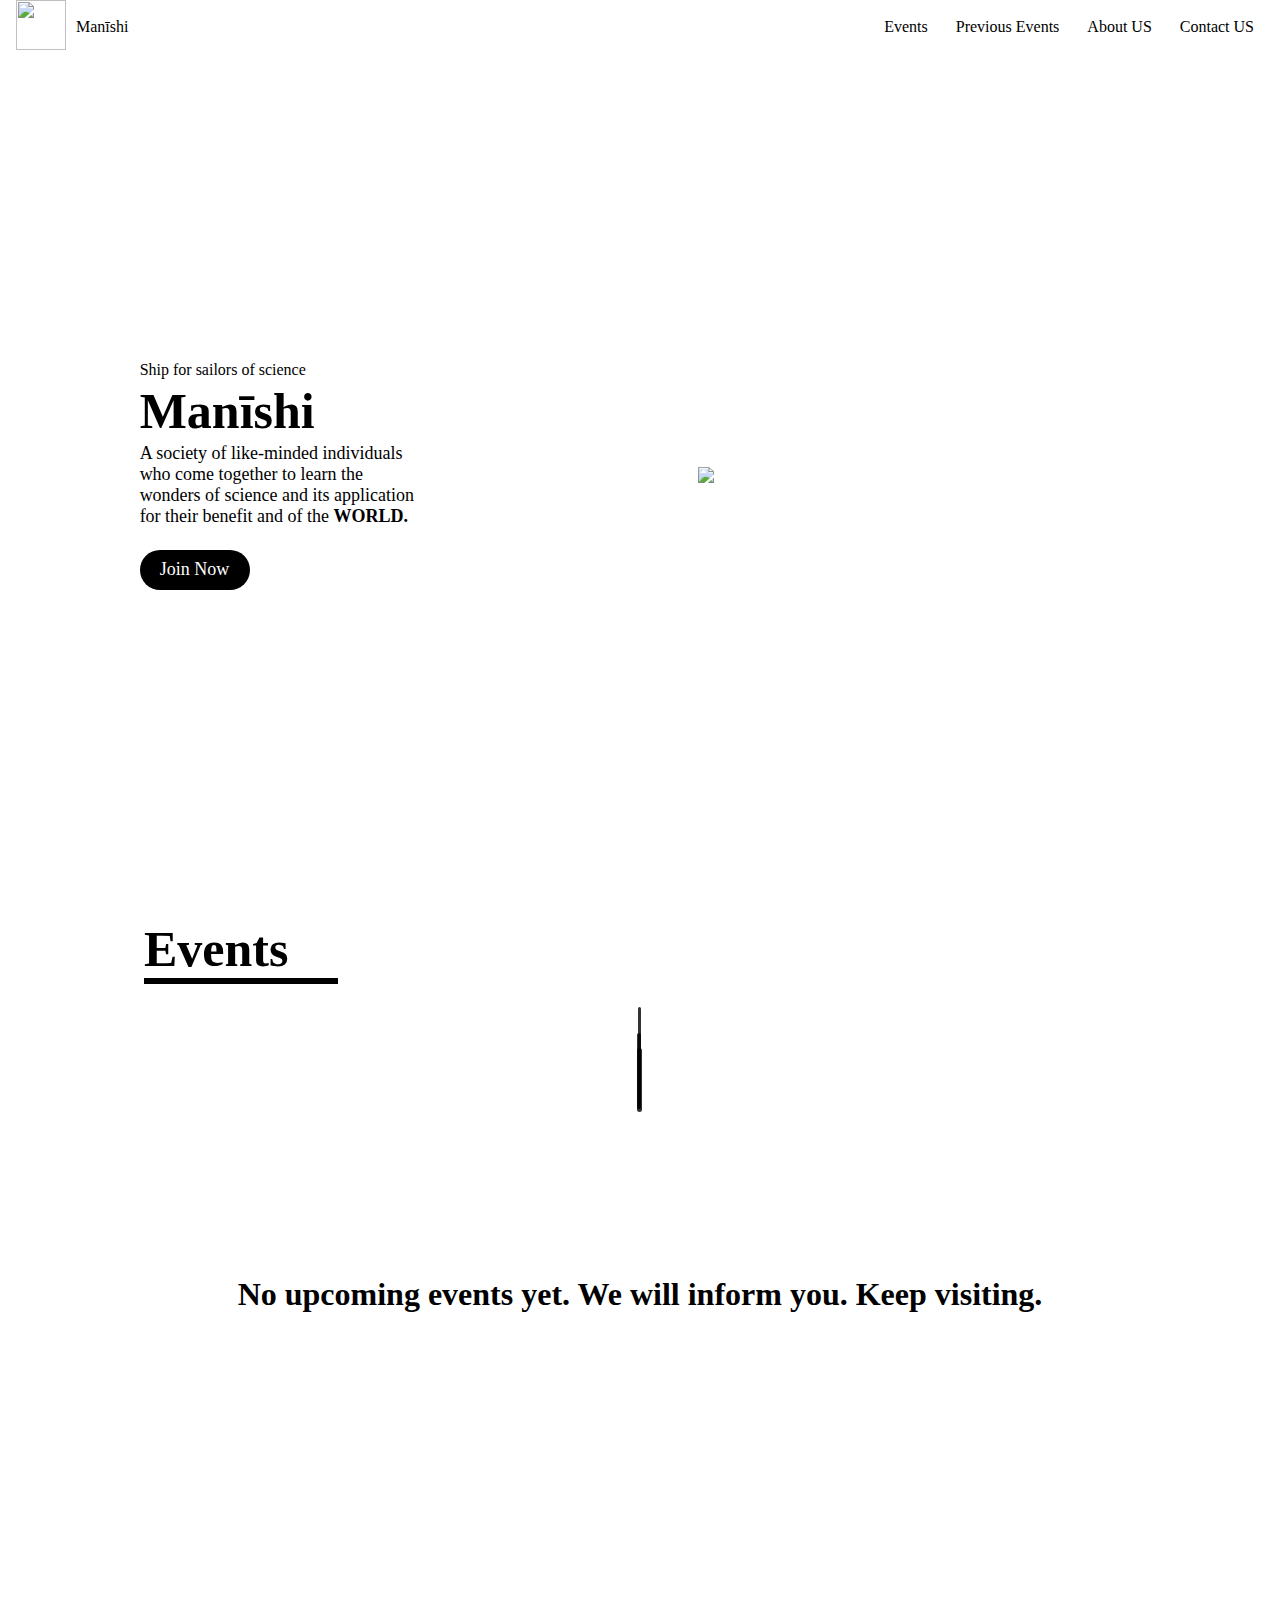
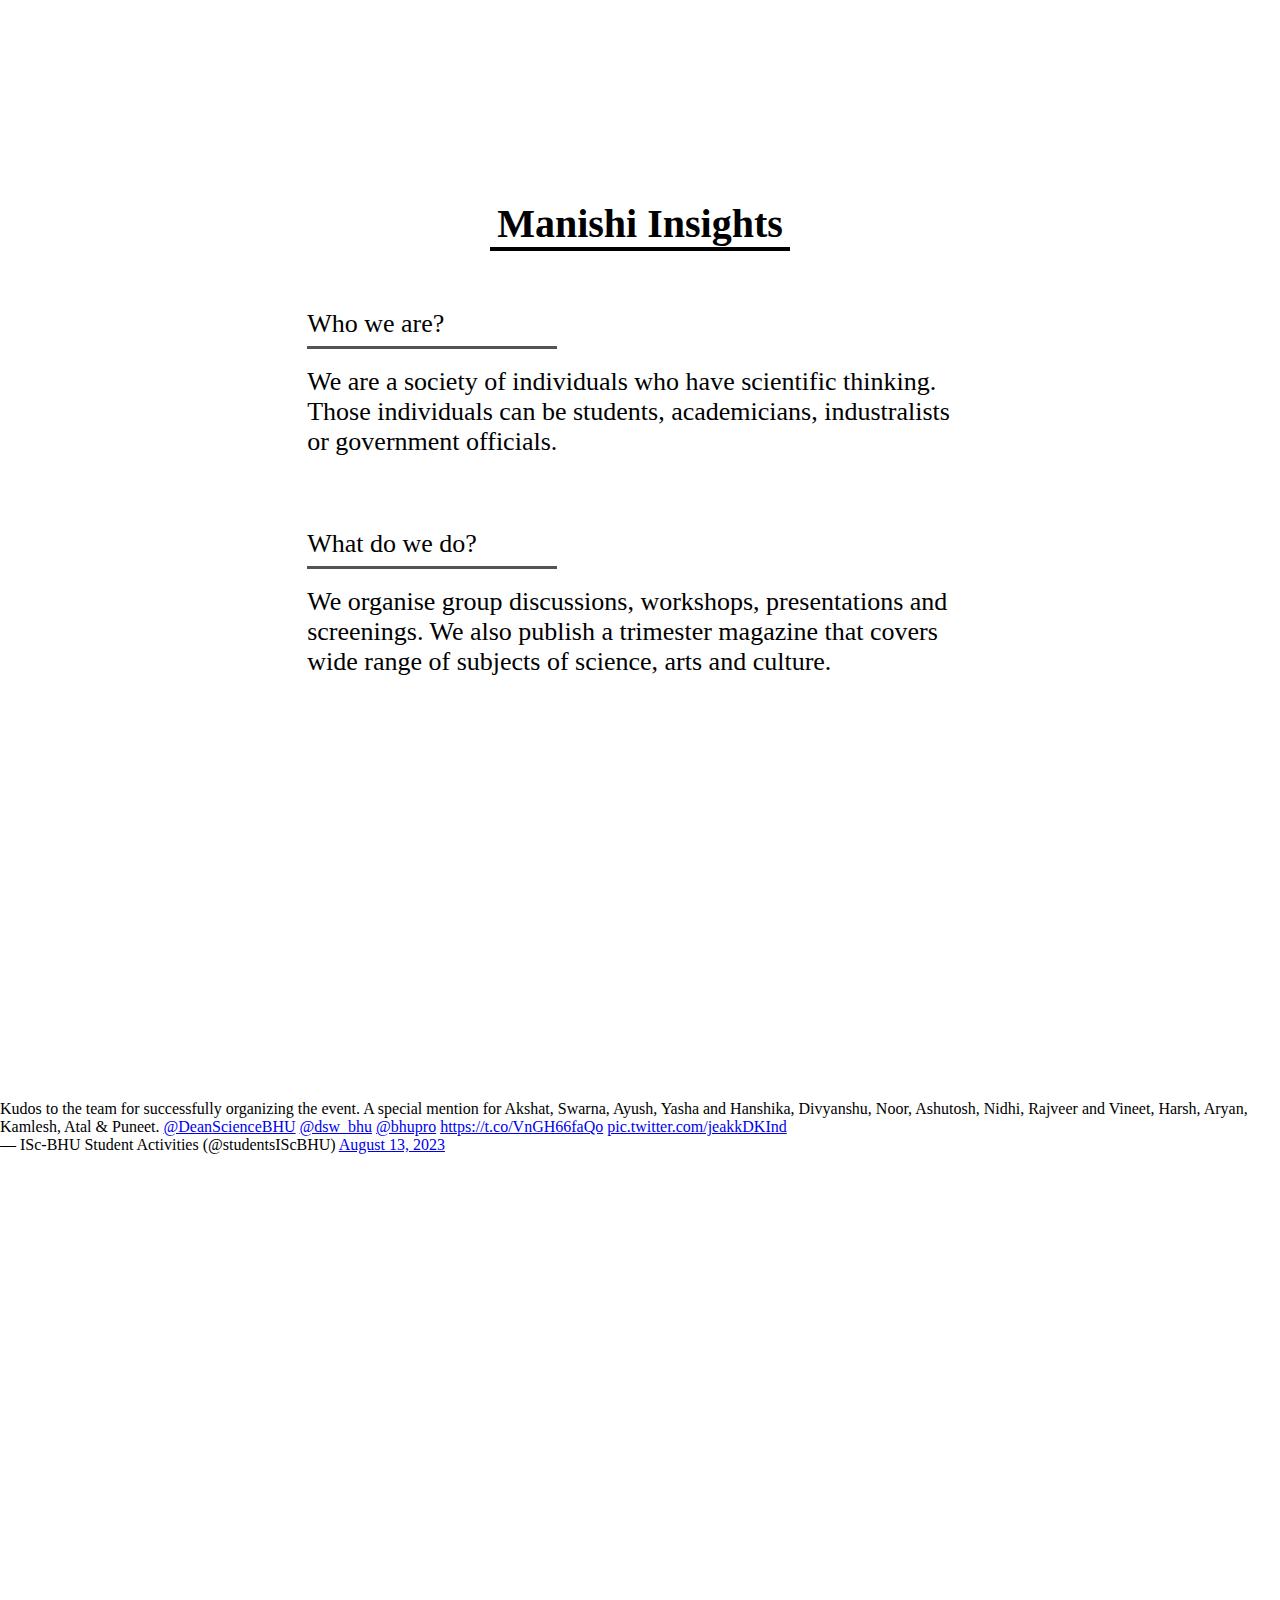
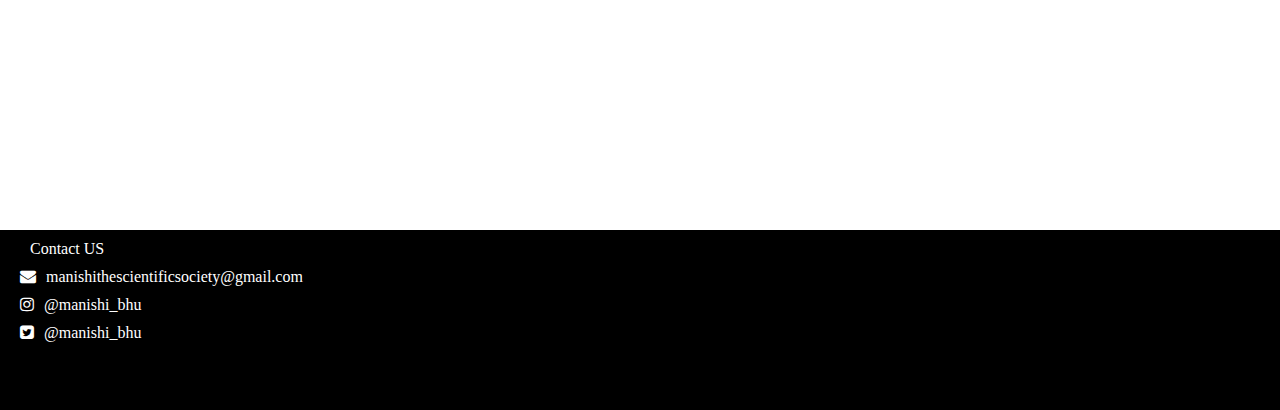
==== index.html @ c298ede2 "completed 0.0.0.0 the version for desktop of the." ====
<!DOCTYPE html>
<html lang="en">
<head>
    <meta charset="UTF-8">
    <meta name="viewport" content="width=device-width, initial-scale=1.0">
    <title>Document</title>
   <link rel="stylesheet" href="./css/style.css">
   <link rel="stylesheet" href="https://cdnjs.cloudflare.com/ajax/libs/font-awesome/4.7.0/css/font-awesome.min.css">
   <style>
    
    ::-webkit-scrollbar {
      width: 6px;
    }
    
  
    ::-webkit-scrollbar-track {
      background: white; 
    }
     
    
    ::-webkit-scrollbar-thumb {
      background: #00000088; 
    }
    
  
    ::-webkit-scrollbar-thumb:hover {
      background: #555; 
    }
    </style>
</head>
<body>
    <h1 id="desktop-alert" style="margin:40px; ">Open on desktop</h1>
    <header>
    <nav>
        <div class="nav-container">
    <div class="logo-title">
        <div class="logo"><a><img class="logo-image" src="./assets/manishi.png"></a></div>
        <div class="nav-title"><h1>Manīshi</h1></div>
    </div>
        <div class="navigation-items">
            <div id="event"><h1 class="navigation-items-text">Events</h1></div>
            <div id="p-events"><h1 class="navigation-items-text">Previous Events</h1></div>
            <div id="about"><h1 class="navigation-items-text">About US</h1></div>
            <div id="contact"><h1 class="navigation-items-text">Contact US</h1></div>
        </div>
    </div>
    </nav>
</header>
<section class="hero">
    <div class="hero-content">
        <p class="ship-text">Ship for sailors of science</p>
        <h1>Manīshi</h1>
        <div class="quote"><p class="big-quote">A society of like-minded individuals who come together to learn the wonders of science and its application for their benefit and of the <span class="word">WORLD.</span></div>
       <a> <button>Join Now</button></a>
    </div>
    <div class="svg-mode">
        <img  width="80%"s src="./assets/lightmode.svg">
    </div>

</section>
<section class="event" id="event1">
    <div class="event-heading">
        <p>Events</p>
    </div>
    <div id="clockContainer">
        <div id="hour"></div>
        <div id="minute"></div>
        <div id="second"></div>
    </div>
    <div><h1 style="font-family: cursive; text-align: center; margin-top: 36px;">No upcoming events yet. We will inform you. Keep visiting.</h1></div>
    </section>
<section id="insights" class="insights">
    <div class="insights-title"><p>Manishi Insights</p></div>
    
    <div class="left">
        <div class="left-heading"><p>Who we are?</p></div>
        <p>
        We are a society of individuals who have scientific thinking. Those individuals can be students, academicians, industralists or government officials.
        </p></div>
        
    <div class="right">
        <div class="right-heading"><p>What do we do?</p></div>
       <p> We organise group discussions, workshops, presentations and screenings. We also publish a trimester magazine that covers wide range of subjects of science, arts and culture.</p></div>

</section>
<section>
    
</section>
<section class="footer">
    <div class="twitter">
       
        <blockquote class="twitter-tweet" data-dnt="true"><p lang="en" dir="ltr">Kudos to the team for successfully organizing the event. A special mention for Akshat, Swarna, Ayush, Yasha and Hanshika, Divyanshu, Noor, Ashutosh, Nidhi, Rajveer and Vineet, Harsh, Aryan, Kamlesh, Atal &amp; Puneet. <a href="https://twitter.com/DeanScienceBHU?ref_src=twsrc%5Etfw">@DeanScienceBHU</a> <a href="https://twitter.com/dsw_bhu?ref_src=twsrc%5Etfw">@dsw_bhu</a> <a href="https://twitter.com/bhupro?ref_src=twsrc%5Etfw">@bhupro</a> <a href="https://t.co/VnGH66faQo">https://t.co/VnGH66faQo</a> <a href="https://t.co/jeakkDKInd">pic.twitter.com/jeakkDKInd</a></p>&mdash; ISc-BHU Student Activities (@studentsIScBHU) <a href="https://twitter.com/studentsIScBHU/status/1690557954725195776?ref_src=twsrc%5Etfw">August 13, 2023</a></blockquote> <script async src="https://platform.twitter.com/widgets.js" charset="utf-8"></script>  </div>
    <div id="footer-div" class="footer-div">
     <div><p class="footer-contact">Contact US</p></div>  
     <div> <i class="fa fa-envelope" style="font-size:16px;color:white"></i><p>manishithescientificsociety@gmail.com</p></div>
     <div><i class="fa fa-instagram" style="font-size:16px;color:white"></i><p>@manishi_bhu</p></div>
     <div><i class="fa fa-twitter-square" style="font-size:16px"></i><p>@manishi_bhu</p></div>
    </div>

</section>
    <script src="./script/clock.js"></script>
    <script src="./script/script.js"></script>
</body>
</html>
---- css/style.css ----
*{
    margin: 0;
    padding: 0;
    box-sizing: border-box;
    font-family: math;
}

nav{
    width: 100%;
    height: 50px;
  
}

.nav-container{
    display: flex;
    flex-direction: row;
    background-color: #fff;
    display: flex;
    flex-direction: row;
    justify-content: space-between;
    
}

.logo-image{
    width: 50px;
    height: 50px;
}

.logo-image:hover{
   cursor: pointer;
}

.nav-title h1{
color: #000;
font-family: Inter;
font-size: 16px;
font-style: normal;
font-weight: 400;
line-height: normal;
margin-left: 10px;
}

.logo{
    margin-left:16px ;
}

.logo-title{
    display: flex;
    flex-direction: row;
    align-items: center;
}

.navigation-items{
    display: flex;
    flex-direction: row;
    align-items: center;
    margin-right: 16px;
}

.navigation-items h1{
color: #000;
font-family: Inter;
font-size: 16px;
font-style: normal;
font-weight: 400;
line-height: normal;



}

.navigation-items div{
   
    display: flex;
    align-items: center;
    margin-left: 8px;
    width: fit-content;
    height: 32px;
    padding: 10px;

}

.navigation-items div:hover{
   /* box-shadow: 2px 3px 2px 1px rgba(0, 0, 0, 0.2);*/
   border-bottom: 1px inset black;
   
    cursor: pointer;
}


/*Hero section */
.hero{
    min-height: calc(100vh - 50px);
    display:grid;
    grid-template-columns: 1.2fr 1fr;
    grid-template-rows: 1fr;
}

.svg-mode{
    display: flex;
    align-items: center;

}

.svg-mode img{
    margin-right: 10px;
}

.hero-content{
    display: flex;
    flex-direction: column;
    gap:3px;
    justify-content: center;
    margin-left: 20%;
}

.hero-content div{
    width: 280px;
}

.hero-content button{
    
    margin-top: 20px;
    background-color: black;
    border: none;
    border-radius: 30px;
    color: white;
    
    cursor: pointer;
    font-size: 18px;
    height: 40px;
    width: 110px;
}

.hero-content button:hover{
    background-color: white;
    color: black;
  
    border: 1px inset black;
}



.hero span{
    font-style: normal;
    font-weight: bolder;
    font-size: large;
   
}

.ship-text{
    font-size: 16px;
}
.hero h1{
    font-size: 50px;

}
.big-quote{
    font-size: 18px;
}

/* event section */

.event{
    height: 100vh;
    display: flex;
    flex-direction: column;
   
    background-size: 80% 80%;
    background-position: center; 
    background-repeat: no-repeat; 
    padding: 20px;
    height: 100vh; 
    
    
   
}



.event-heading{
    border-bottom: 6px solid black;
    width: 194px;
    margin-left: 10%;
    font-size: 50px;
    font-weight: 900;

}

.presents{
    align-self: center;
    color: rgba(0, 0, 0, 0.5);
    margin-top: 18px;
    font-size: 26px;
}

.event-name{
    align-self: center;
    font-weight: 700;
    font-size: 36px;
    margin-top: 20px;
}

.event-type{
    align-self: center;
    color: rgba(0, 0, 0, 0.5);
    margin-top: 18px;
    font-size: 16px;

}

.event-theme{
    align-self: center;
    font-weight: 700;
    font-size: 26px;
    margin-top: 20px;
}

.event-grid{
    margin-top: 20px;
    display: grid;
    grid-template-columns: 1fr 1fr;
    grid-template-rows: 1fr 1fr;
    gap: 30px;
}

.event-date{
    display: flex;
    width: 100%;
    height: 100%;
    align-items: center;
    justify-content: center;
    font-weight: 500;

}

.event-venue{
    display: flex;
    width: 100%;
    height: 100%;
    align-items: center;
    justify-content: center;
    font-weight: 500;
}

.event-status{
    display: flex;
    width: 100%;
    height: 100%;
    align-items: center;
    justify-content: center;
    color: rgba(0, 0, 0, 0.5);
   
}

.event-button{
    margin-left: 10%;
}

.event-button button{
    margin: 3%;
    background-color: black;
    border: none;
    border-radius: 30px;
    color: white;
    
    cursor: pointer;
    font-size: 12px;
    height: 40px;
    width: 110px;
}

/* manishi insights */

.insights{
    height: 100vh;
    width: 100%;
   

}

.insights-title{
    border-bottom:4px solid black;
    width: 300px;
    justify-content: center;
    display: flex;
    margin-left: auto;
    margin-right: auto;

}

.insights-title p{
    font-size: 40px;
    font-weight:700;
    height: fit-content;
}

.left{
    width: 25%;
    position: relative;
    left: 0px;
    
    margin-top: 0;
    width: 52%;
    justify-self: start;
    height: fit-content;
    margin: auto;
    margin-top: 3%;
}

.left p{
    font-size: 26px;
    padding-right: 16px;
    font-family: cursive;
    padding-top: 18px;
}

.right{
    width: 25%;
    position: relative;
    right: 0px;
    
    margin-top: 35px;
    width: 52%;
    justify-self: end;
    height: fit-content;
    margin: auto;
    margin-top: 4%;
}

.right p{
    font-size: 26px;
    padding-right: 16px;
    font-family: cursive;
    padding-top: 18px;
}

.right-heading{
    height: 60px;
    width: 250px;
    border-bottom:3px inset black;
   
    
    
    
}

.right-heading p{
    font-family: fantasy;
    font-weight: 500;
    padding-top: 20px;
   
}

.left-heading p{
    font-family: fantasy;
    font-weight: 500;
    padding-top: 20px;
    
}

.left-heading{
    height: 60px;
    width: 250px;
    
    
    font-family: cursive;
    font-weight: 700;
    border-bottom:3px inset black;
}


/* footer */

.footer{
    height: 100vh;
    width: 100%;

}

.twitter{
    height: 80%;
    overflow: hidden;
    display: flex;
    flex-direction: row;
    justify-content: center;
    

}



.entry-content .twitter-tweet-rendered {
    max-width: 100% !important;
    }

.footer-div{
    height: 20%;
    background-color: #000;
    color: #fff;

}
.footer-div div{
    display: flex;
    flex-direction: row;
    margin-top: 10px;
    margin-left: 20px;

}

.embedded-tweet {
    width: 300px; 
    height:400px;
    margin: auto;
    
}

.footer-div p{
    margin-left:10px ;
    
}
.footer-contact{
    margin-top: 10px;
}
/*media query*/

@media only screen and (max-width: 600px) {
    .hero {
        display: flex;
        flex-direction: column;
        align-items: center;
    }
    .hero-content{
        margin-top: 45px;
    }
    
    .ship-text{
        position:absolute;
        top: 10%;

    }

    .hero-content h1{
        position: absolute;
        top: 12%;
    }

    .svg-mode {
        position: absolute;
        width: 100%;
        margin-top: 20px;
        justify-content: center;
        top: 20%;
    
    }

    .big-quote{
        position:absolute ;
        top: 60%;
        
    }

    .quote{
        margin-left: -10%;
    }
    
    
   .hero-content button {
        position:absolute;
        top: 70%;
    }
    
  }


  #clockContainer {
    position: relative;
    margin-left: auto;
    margin-right:auto ;
    height: 20vw;
    /*to make the height and width responsive*/
    width: 20vw;
    background: url(https://media.geeksforgeeks.org/wp-content/uploads/20210302161254/imgonlinecomuaCompressToSizeOmNATjUMFKw-300x300.jpg) no-repeat;
    /*setting our background image*/
    background-size: 100%;
    }
    
    #hour,
    #minute,
    #second {
    position: absolute;
    background: black;
    border-radius: 10px;
    transform-origin: bottom;
    }
    
    #hour {
    width: 1.8%;
    height: 25%;
    top: 25%;
    left: 48.85%;
    opacity: 0.8;
    }
    
    #minute {
    width: 1.6%;
    height: 30%;
    top: 19%;
    left: 48.9%;
    opacity: 0.8;
    }
    
    #second {
    width: 1%;
    height: 40%;
    top: 9%;
    left: 49.25%;
    opacity: 0.8;
    }



    /*animations*/

    @keyframes cursorBlink {
        0% { border-right: 2px solid transparent; }
        50% { border-right: 2px solid black; }
        100% { border-right: 2px solid transparent; }
      }

      .word {
        display: inline-block;
        border-right: 2px solid transparent;
        animation: cursorBlink 1s infinite;
      }
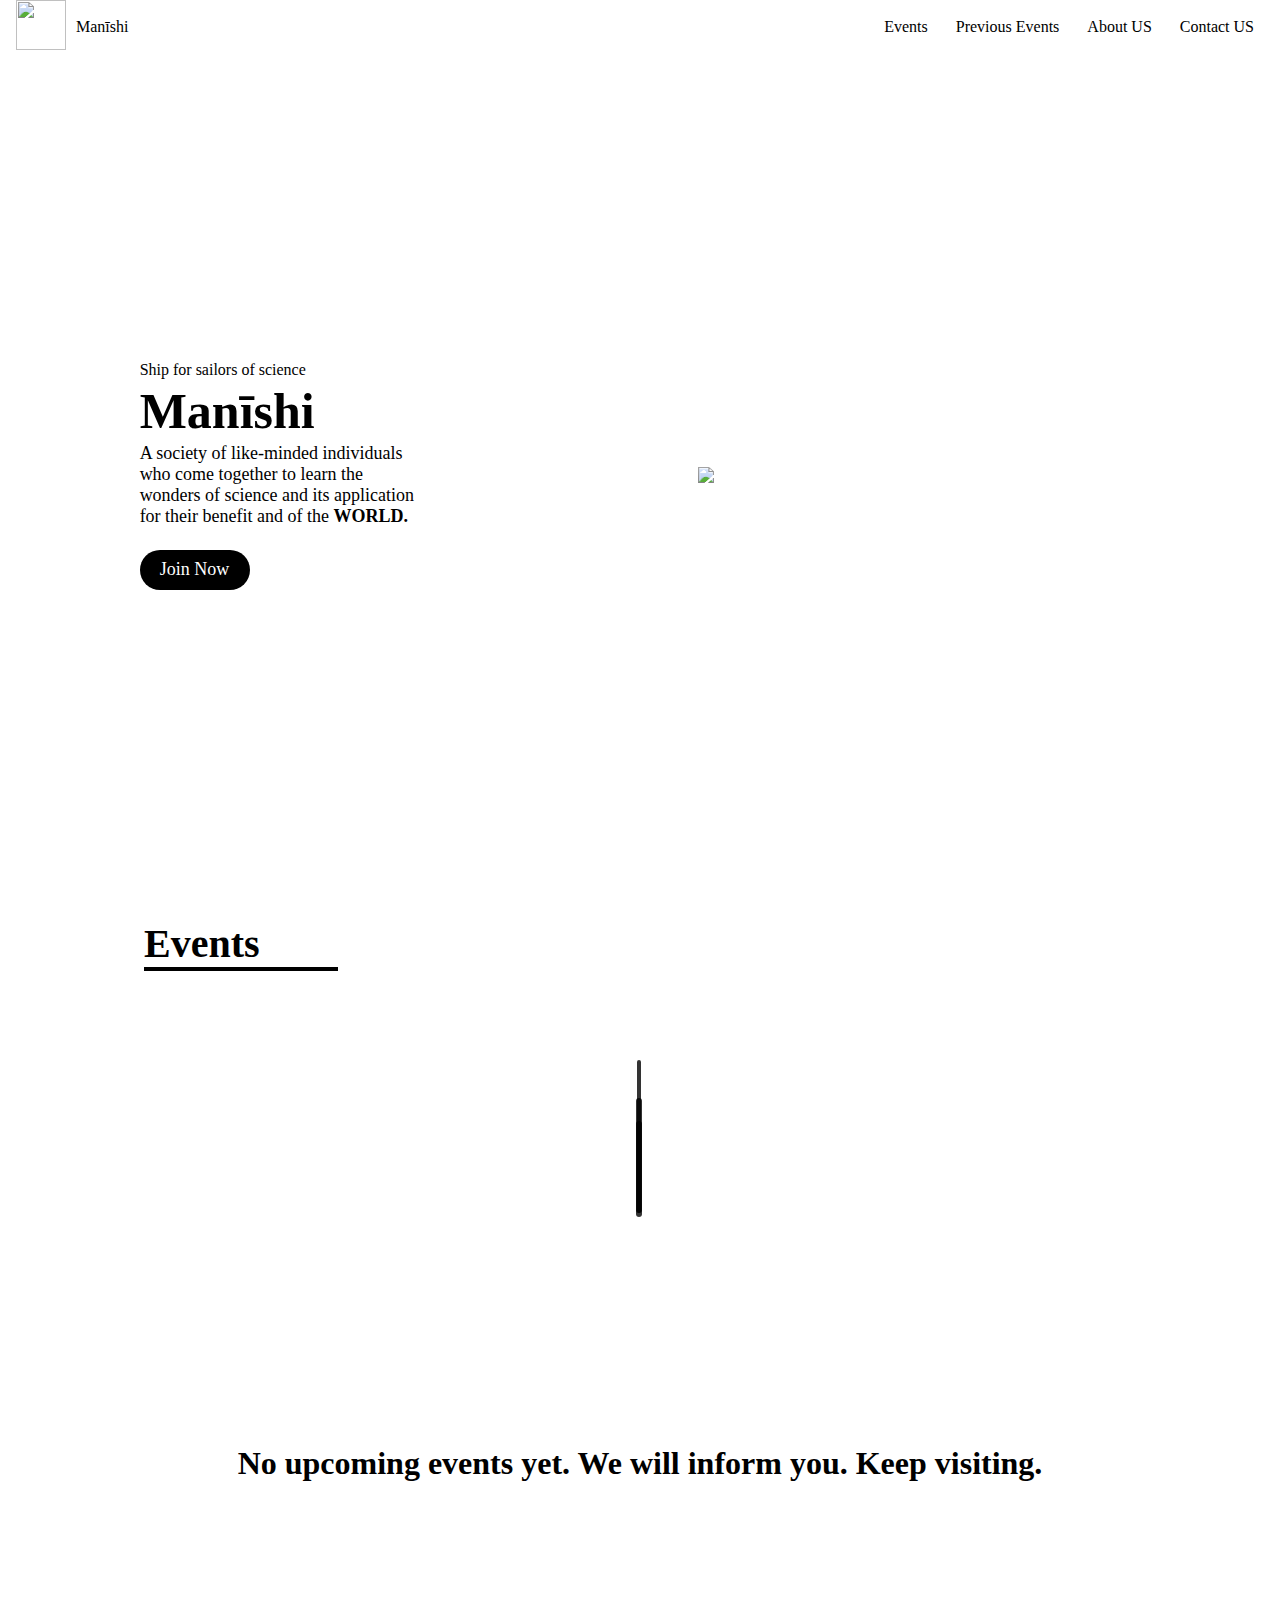
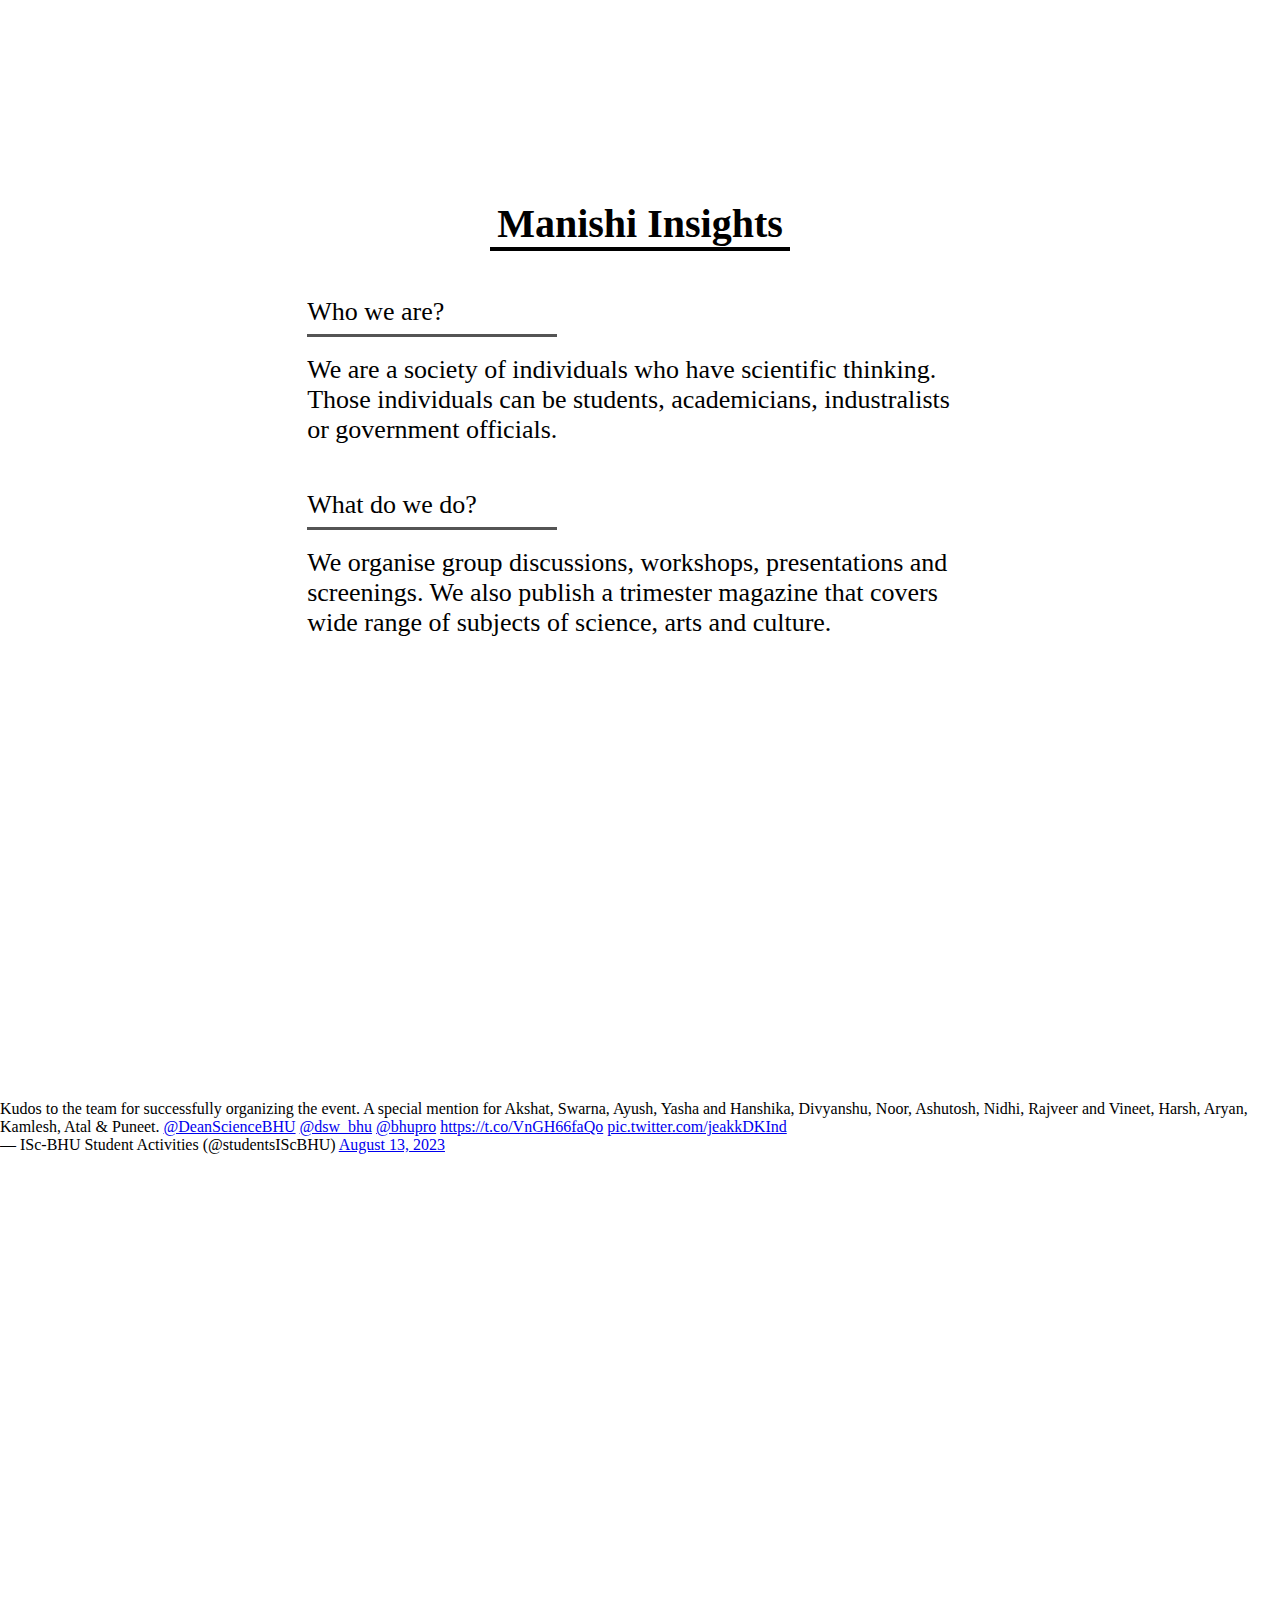
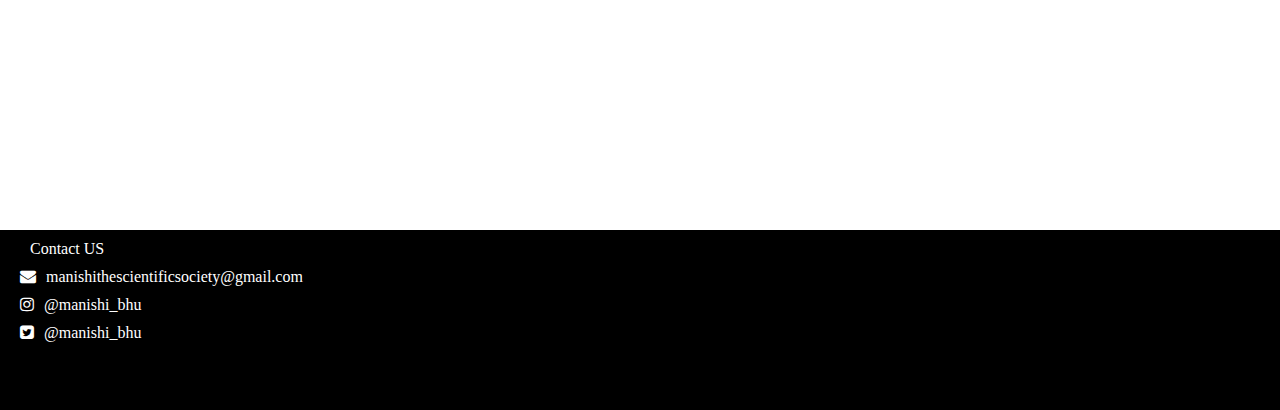
==== commit 0032ba86: "made site responsive , now available for mobile" ====
--- a/index.html
+++ b/index.html
@@ -29,7 +29,19 @@
     </style>
 </head>
 <body>
-    <h1 id="desktop-alert" style="margin:40px; ">Open on desktop</h1>
+    <div class="sm-navigation">
+        <div class="cross-container">
+            <div class="cross" >×</div>
+        </div>
+        <div class="sm-menu-container">
+            <div class="sm-events sm-e-i">Events</div>
+            <div class="sm-previousEvents sm-e-i">Previous Events</div>
+            <div class="sm-about sm-e-i">About US</div>
+            <div class="sm-contact sm-e-i">Contact Us</div>
+           
+        </div>
+    </div>
+   
     <header>
     <nav>
         <div class="nav-container">
@@ -42,10 +54,15 @@
             <div id="p-events"><h1 class="navigation-items-text">Previous Events</h1></div>
             <div id="about"><h1 class="navigation-items-text">About US</h1></div>
             <div id="contact"><h1 class="navigation-items-text">Contact US</h1></div>
+            
         </div>
+        <div class="sm-hamburger"><div></div><div></div><div></div></div>
     </div>
     </nav>
 </header>
+
+
+
 <section class="hero">
     <div class="hero-content">
         <p class="ship-text">Ship for sailors of science</p>
@@ -54,9 +71,21 @@
        <a> <button>Join Now</button></a>
     </div>
     <div class="svg-mode">
-        <img  width="80%"s src="./assets/lightmode.svg">
+        <img  width="80%"s src="./assets/manishi.png">
     </div>
 
+</section>
+<section id="sm-hero">
+    <div class="sm-hero-content">
+        <p class="sm-ship-text">Ship for sailors of science</p>
+        <h1>Manīshi</h1>
+        <div class="sm-svg-mode">
+            <img  width="80%"s src="./assets/manishi.png">
+        </div>
+        <div class="sm-quote"><p class="sm-big-quote">A society of like-minded individuals who come together to learn the wonders of science and its application for their benefit and of the <span class="word">WORLD.</span></div>
+       <a> <button>Join Now</button></a>
+    </div>
+    
 </section>
 <section class="event" id="event1">
     <div class="event-heading">
@@ -100,5 +129,6 @@
 </section>
     <script src="./script/clock.js"></script>
     <script src="./script/script.js"></script>
+    <script src="./script/phone.js"></script>
 </body>
 </html>--- a/css/style.css
+++ b/css/style.css
@@ -1,76 +1,84 @@
-*{
+* {
     margin: 0;
     padding: 0;
     box-sizing: border-box;
     font-family: math;
 }
 
-nav{
+.sm-hamburger{
+    display: none;
+}
+
+#sm-hero{
+    display: none;
+}
+
+nav {
     width: 100%;
     height: 50px;
-  
-}
-
-.nav-container{
+
+}
+
+.nav-container {
     display: flex;
     flex-direction: row;
     background-color: #fff;
     display: flex;
     flex-direction: row;
     justify-content: space-between;
-    
-}
-
-.logo-image{
+
+}
+
+.logo-image {
     width: 50px;
     height: 50px;
 }
 
-.logo-image:hover{
-   cursor: pointer;
-}
-
-.nav-title h1{
-color: #000;
-font-family: Inter;
-font-size: 16px;
-font-style: normal;
-font-weight: 400;
-line-height: normal;
-margin-left: 10px;
-}
-
-.logo{
-    margin-left:16px ;
-}
-
-.logo-title{
+.logo-image:hover {
+    cursor: pointer;
+}
+
+.nav-title h1 {
+    color: #000;
+    font-family: Inter;
+    font-size: 16px;
+    font-style: normal;
+    font-weight: 400;
+    line-height: normal;
+    margin-left: 10px;
+}
+
+.logo {
+    margin-left: 16px;
+}
+
+.logo-title {
     display: flex;
     flex-direction: row;
     align-items: center;
 }
 
-.navigation-items{
+.navigation-items {
     display: flex;
     flex-direction: row;
     align-items: center;
     margin-right: 16px;
 }
 
-.navigation-items h1{
-color: #000;
-font-family: Inter;
-font-size: 16px;
-font-style: normal;
-font-weight: 400;
-line-height: normal;
-
-
-
-}
-
-.navigation-items div{
-   
+.navigation-items h1 {
+    color: #000;
+    font-family: Inter;
+    font-size: 16px;
+    font-style: normal;
+    font-weight: 400;
+    line-height: normal;
+
+
+
+}
+
+.navigation-items div {
+
     display: flex;
     align-items: center;
     margin-left: 8px;
@@ -80,128 +88,130 @@
 
 }
 
-.navigation-items div:hover{
-   /* box-shadow: 2px 3px 2px 1px rgba(0, 0, 0, 0.2);*/
-   border-bottom: 1px inset black;
-   
+.navigation-items div:hover {
+    /* box-shadow: 2px 3px 2px 1px rgba(0, 0, 0, 0.2);*/
+    border-bottom: 1px inset black;
+
     cursor: pointer;
 }
 
 
 /*Hero section */
-.hero{
+.hero {
     min-height: calc(100vh - 50px);
-    display:grid;
+    display: grid;
     grid-template-columns: 1.2fr 1fr;
     grid-template-rows: 1fr;
 }
 
-.svg-mode{
+.svg-mode {
     display: flex;
     align-items: center;
 
 }
 
-.svg-mode img{
+.svg-mode img {
     margin-right: 10px;
 }
 
-.hero-content{
+.hero-content {
     display: flex;
     flex-direction: column;
-    gap:3px;
+    gap: 3px;
     justify-content: center;
     margin-left: 20%;
 }
 
-.hero-content div{
+.hero-content div {
     width: 280px;
 }
 
-.hero-content button{
-    
+.hero-content button {
+
     margin-top: 20px;
     background-color: black;
     border: none;
     border-radius: 30px;
     color: white;
-    
+
     cursor: pointer;
     font-size: 18px;
     height: 40px;
     width: 110px;
 }
 
-.hero-content button:hover{
+.hero-content button:hover {
     background-color: white;
     color: black;
-  
+
     border: 1px inset black;
 }
 
 
 
-.hero span{
+.hero span {
     font-style: normal;
     font-weight: bolder;
     font-size: large;
-   
-}
-
-.ship-text{
+
+}
+
+.ship-text {
     font-size: 16px;
 }
-.hero h1{
+
+.hero h1 {
     font-size: 50px;
 
 }
-.big-quote{
+
+.big-quote {
     font-size: 18px;
 }
 
 /* event section */
 
-.event{
+.event {
     height: 100vh;
     display: flex;
     flex-direction: column;
-   
+
     background-size: 80% 80%;
-    background-position: center; 
-    background-repeat: no-repeat; 
+    background-position: center;
+    background-repeat: no-repeat;
     padding: 20px;
-    height: 100vh; 
-    
-    
-   
-}
-
-
-
-.event-heading{
-    border-bottom: 6px solid black;
+    height: 100vh;
+
+
+
+}
+
+
+
+.event-heading {
+    border-bottom: 4px solid black;
     width: 194px;
     margin-left: 10%;
-    font-size: 50px;
+    font-size: 40px;
     font-weight: 900;
 
 }
 
-.presents{
+.presents {
     align-self: center;
     color: rgba(0, 0, 0, 0.5);
     margin-top: 18px;
     font-size: 26px;
 }
 
-.event-name{
+.event-name {
     align-self: center;
     font-weight: 700;
     font-size: 36px;
     margin-top: 20px;
 }
 
-.event-type{
+.event-type {
     align-self: center;
     color: rgba(0, 0, 0, 0.5);
     margin-top: 18px;
@@ -209,14 +219,14 @@
 
 }
 
-.event-theme{
+.event-theme {
     align-self: center;
     font-weight: 700;
     font-size: 26px;
     margin-top: 20px;
 }
 
-.event-grid{
+.event-grid {
     margin-top: 20px;
     display: grid;
     grid-template-columns: 1fr 1fr;
@@ -224,7 +234,7 @@
     gap: 30px;
 }
 
-.event-date{
+.event-date {
     display: flex;
     width: 100%;
     height: 100%;
@@ -234,7 +244,7 @@
 
 }
 
-.event-venue{
+.event-venue {
     display: flex;
     width: 100%;
     height: 100%;
@@ -243,27 +253,27 @@
     font-weight: 500;
 }
 
-.event-status{
+.event-status {
     display: flex;
     width: 100%;
     height: 100%;
     align-items: center;
     justify-content: center;
     color: rgba(0, 0, 0, 0.5);
-   
-}
-
-.event-button{
+
+}
+
+.event-button {
     margin-left: 10%;
 }
 
-.event-button button{
+.event-button button {
     margin: 3%;
     background-color: black;
     border: none;
     border-radius: 30px;
     color: white;
-    
+
     cursor: pointer;
     font-size: 12px;
     height: 40px;
@@ -272,15 +282,15 @@
 
 /* manishi insights */
 
-.insights{
+.insights {
     height: 100vh;
     width: 100%;
-   
-
-}
-
-.insights-title{
-    border-bottom:4px solid black;
+
+
+}
+
+.insights-title {
+    border-bottom: 4px solid black;
     width: 300px;
     justify-content: center;
     display: flex;
@@ -289,102 +299,102 @@
 
 }
 
-.insights-title p{
+.insights-title p {
     font-size: 40px;
-    font-weight:700;
+    font-weight: 700;
     height: fit-content;
 }
 
-.left{
+.left {
     width: 25%;
     position: relative;
     left: 0px;
-    
+
     margin-top: 0;
     width: 52%;
     justify-self: start;
     height: fit-content;
     margin: auto;
-    margin-top: 3%;
-}
-
-.left p{
+    margin-top: 2%;
+}
+
+.left p {
     font-size: 26px;
     padding-right: 16px;
     font-family: cursive;
     padding-top: 18px;
 }
 
-.right{
+.right {
     width: 25%;
     position: relative;
     right: 0px;
-    
+
     margin-top: 35px;
     width: 52%;
     justify-self: end;
     height: fit-content;
     margin: auto;
-    margin-top: 4%;
-}
-
-.right p{
+    margin-top: 2%;
+}
+
+.right p {
     font-size: 26px;
     padding-right: 16px;
     font-family: cursive;
     padding-top: 18px;
 }
 
-.right-heading{
+.right-heading {
     height: 60px;
     width: 250px;
-    border-bottom:3px inset black;
-   
-    
-    
-    
-}
-
-.right-heading p{
+    border-bottom: 3px inset black;
+
+
+
+
+}
+
+.right-heading p {
     font-family: fantasy;
     font-weight: 500;
     padding-top: 20px;
-   
-}
-
-.left-heading p{
+
+}
+
+.left-heading p {
     font-family: fantasy;
     font-weight: 500;
     padding-top: 20px;
-    
-}
-
-.left-heading{
+
+}
+
+.left-heading {
     height: 60px;
     width: 250px;
-    
-    
+
+
     font-family: cursive;
     font-weight: 700;
-    border-bottom:3px inset black;
+    border-bottom: 3px inset black;
 }
 
 
 /* footer */
 
-.footer{
+.footer {
     height: 100vh;
     width: 100%;
 
 }
 
-.twitter{
+.twitter {
     height: 80%;
     overflow: hidden;
     display: flex;
     flex-direction: row;
     justify-content: center;
-    
+
 
 }
 
@@ -392,15 +402,16 @@
 
 .entry-content .twitter-tweet-rendered {
     max-width: 100% !important;
-    }
-
-.footer-div{
+}
+
+.footer-div {
     height: 20%;
     background-color: #000;
     color: #fff;
 
 }
-.footer-div div{
+
+.footer-div div {
     display: flex;
     flex-direction: row;
     margin-top: 10px;
@@ -409,127 +420,315 @@
 }
 
 .embedded-tweet {
-    width: 300px; 
-    height:400px;
+    width: 300px;
+    height: 400px;
     margin: auto;
+
+}
+
+.footer-div p {
+    margin-left: 10px;
+
+}
+
+.footer-contact {
+    margin-top: 10px;
+}
+
+/*media query*/
+
+@media only screen and (max-width: 600px) {
+   .hero{
+    display: none;
+
+   }
+
+   #sm-hero{
+    display: flex;
+    flex-direction: column;
+    min-height: calc(100vh - 50px);
+   }
+
+   .sm-hero-content{
+    display: flex;
+    flex-direction: column;
+    align-items: center;
+    margin-top: 35px;
+
+   }
+
+   .sm-hero-content button{
+    margin-top: 36px;
+    width: 100px;
+    height: 40px;
+    background-color: black;
+    color: white;
+    border: none;
+    border-radius: 20px;
+    font-size: 16px;
+   }
+
+   .word{
+    font-weight: 700;
+   }
+
+   .sm-big-quote{
     
-}
-
-.footer-div p{
-    margin-left:10px ;
+    font-size: 20px;
+   }
+
+   .sm-quote{
+    text-align: center;
+   }
+
+   .sm-svg-mode img{
     
-}
-.footer-contact{
+    margin: auto;
     margin-top: 10px;
-}
-/*media query*/
-
-@media only screen and (max-width: 600px) {
-    .hero {
+   }
+
+   .sm-hero-content h1{
+    margin-top: 10px;
+   }
+
+   .sm-svg-mode{
+    display: flex;
+   }
+
+   .sm-ship-text{
+    width: 100%;
+    text-align: center;
+    letter-spacing: 3px;
+   }
+
+   .sm-quote{
+    text-align: center;
+   }
+
+
+    .sm-hamburger {
+        display: flex;
+        flex-direction: column;
+        justify-content: center;
+        margin-right: 16px;
+    }
+
+    .sm-hamburger div {
+        width: 20px;
+        height: 3px;
+        background-color: #000;
+        margin-bottom: 3px;
+    }
+
+    .sm-navigation {
+        position: absolute;
+        z-index: 100;
+        background-color: #000000c9;
+        width: 80%;
+        border-radius: 16px 12px 16px 0;
+        height: 284px;
+        margin-top: 50px;
+        opacity: 95%;
+        margin-left: 10%;
+    }
+
+    .cross-container {
+        width: 100%;
+        height: 50px;
+        border-bottom: 1px solid #e1e1e1;
+        display: flex;
+        flex-direction: row;
+        justify-content: flex-end;
+
+    }
+
+    .cross {
+        width: 25px;
+        height: 25px;
+        display: flex;
+        border-radius: 50%;
+        background-color: #fff;
+        align-items: center;
+        justify-content: center;
+        color: #000;
+        font-weight: 700;
+    }
+
+    .sm-menu-container {
         display: flex;
         flex-direction: column;
         align-items: center;
     }
-    .hero-content{
-        margin-top: 45px;
-    }
+
+    .sm-e-i{
+        height: 40px;
+        border-top: 1px;
+        border-bottom: 1px;
+        display: flex;
+        flex-direction: row;
+        width: 100%;
+        margin-bottom: 6px;
+        justify-content: center;
+        align-items: center;
+        background-color: #fff;
+        opacity: 90%;
+        font-size: 20px;
+    }
+
+.navigation-items {
+    display: none;
+}
+
+
+.hero-content {
+    margin-top: 45px;
+}
+
+.ship-text {
+    position: absolute;
+    top: 10%;
+
+}
+
+.hero-content h1 {
+    position: absolute;
+    top: 12%;
+}
+
+.svg-mode {
+    position: absolute;
+    width: 100%;
+    margin-top: 20px;
+    justify-content: center;
+    top: 20%;
+
+}
+
+.big-quote {
+    position: absolute;
+    top: 60%;
+
+}
+
+.quote {
+    margin-left: -10%;
+}
+
+
+.hero-content button {
+    position: absolute;
+    top: 70%;
+}
+
+
+.right{
+    text-align: center;
+    width: 72%;
+    font-weight: 600;
+    margin-top: 2%;
+
+}
+
+.right p{
+    font-size: 16px;
+}
+
+.left{
+    text-align: center;
+    width: 72%;
+    font-weight: 600;
+    margin-top: 4%;
+}
+
+.left p{
+    font-size: 16px;
+}
+
+.event-heading{
+    border-bottom:4px solid black ;
     
-    .ship-text{
-        position:absolute;
-        top: 10%;
-
-    }
-
-    .hero-content h1{
-        position: absolute;
-        top: 12%;
-    }
-
-    .svg-mode {
-        position: absolute;
-        width: 100%;
-        margin-top: 20px;
-        justify-content: center;
-        top: 20%;
-    
-    }
-
-    .big-quote{
-        position:absolute ;
-        top: 60%;
-        
-    }
-
-    .quote{
-        margin-left: -10%;
-    }
-    
-    
-   .hero-content button {
-        position:absolute;
-        top: 70%;
-    }
-    
-  }
-
-
-  #clockContainer {
+}
+
+.event-heading{
+    font-size: 40px;
+}
+
+.event h1{
+    margin-top: 20vh;
+}
+
+
+
+
+}
+
+
+#clockContainer {
     position: relative;
     margin-left: auto;
-    margin-right:auto ;
-    height: 20vw;
+    margin-right: auto;
+    height: 30vw;
     /*to make the height and width responsive*/
-    width: 20vw;
+    width: 30vw;
     background: url(https://media.geeksforgeeks.org/wp-content/uploads/20210302161254/imgonlinecomuaCompressToSizeOmNATjUMFKw-300x300.jpg) no-repeat;
     /*setting our background image*/
     background-size: 100%;
-    }
-    
-    #hour,
-    #minute,
-    #second {
+    margin-top: 54px;
+}
+
+#hour,
+#minute,
+#second {
     position: absolute;
     background: black;
     border-radius: 10px;
     transform-origin: bottom;
-    }
-    
-    #hour {
+}
+
+#hour {
     width: 1.8%;
     height: 25%;
     top: 25%;
     left: 48.85%;
     opacity: 0.8;
-    }
-    
-    #minute {
+}
+
+#minute {
     width: 1.6%;
     height: 30%;
     top: 19%;
     left: 48.9%;
     opacity: 0.8;
-    }
-    
-    #second {
+}
+
+#second {
     width: 1%;
     height: 40%;
     top: 9%;
     left: 49.25%;
     opacity: 0.8;
-    }
-
-
-
-    /*animations*/
-
-    @keyframes cursorBlink {
-        0% { border-right: 2px solid transparent; }
-        50% { border-right: 2px solid black; }
-        100% { border-right: 2px solid transparent; }
-      }
-
-      .word {
-        display: inline-block;
+}
+
+
+
+/*animations*/
+
+@keyframes cursorBlink {
+    0% {
         border-right: 2px solid transparent;
-        animation: cursorBlink 1s infinite;
-      }+    }
+
+    50% {
+        border-right: 2px solid black;
+    }
+
+    100% {
+        border-right: 2px solid transparent;
+    }
+}
+
+.word {
+    display: inline-block;
+    border-right: 2px solid transparent;
+    animation: cursorBlink 1s infinite;
+}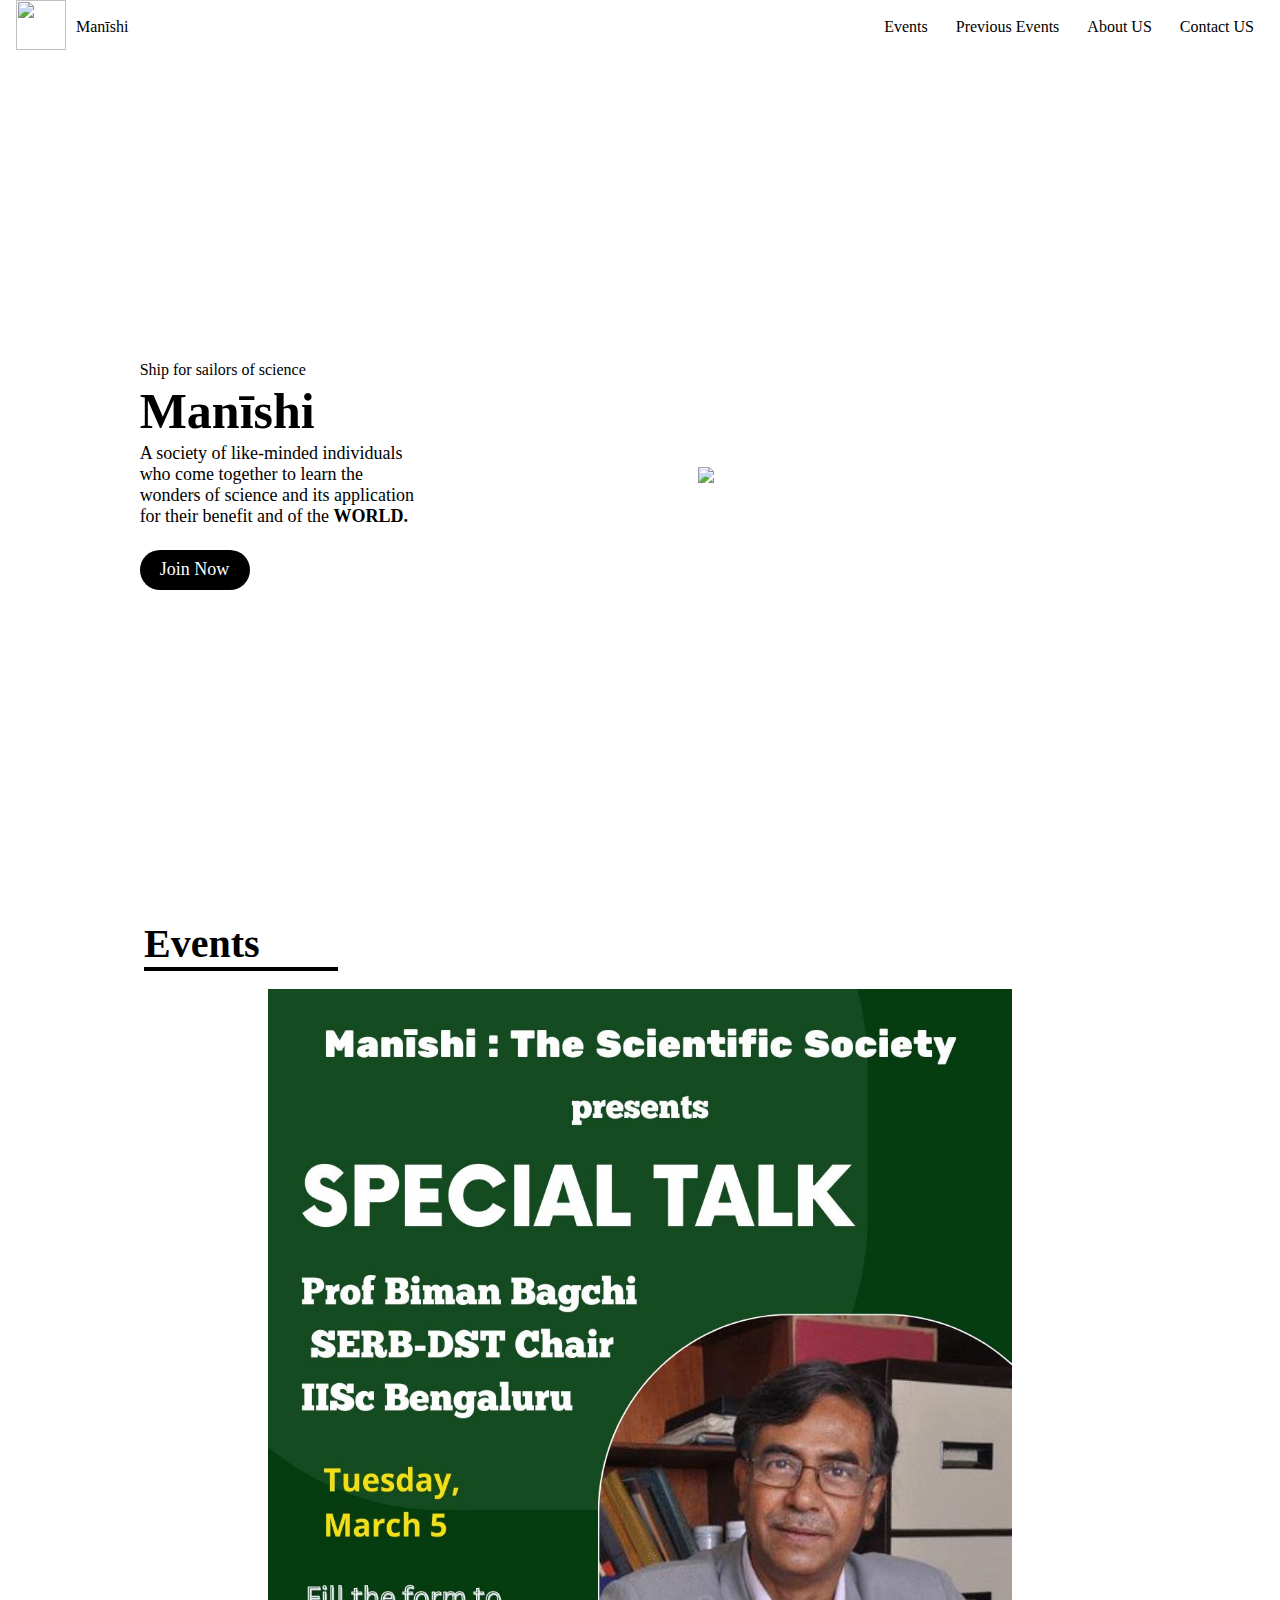
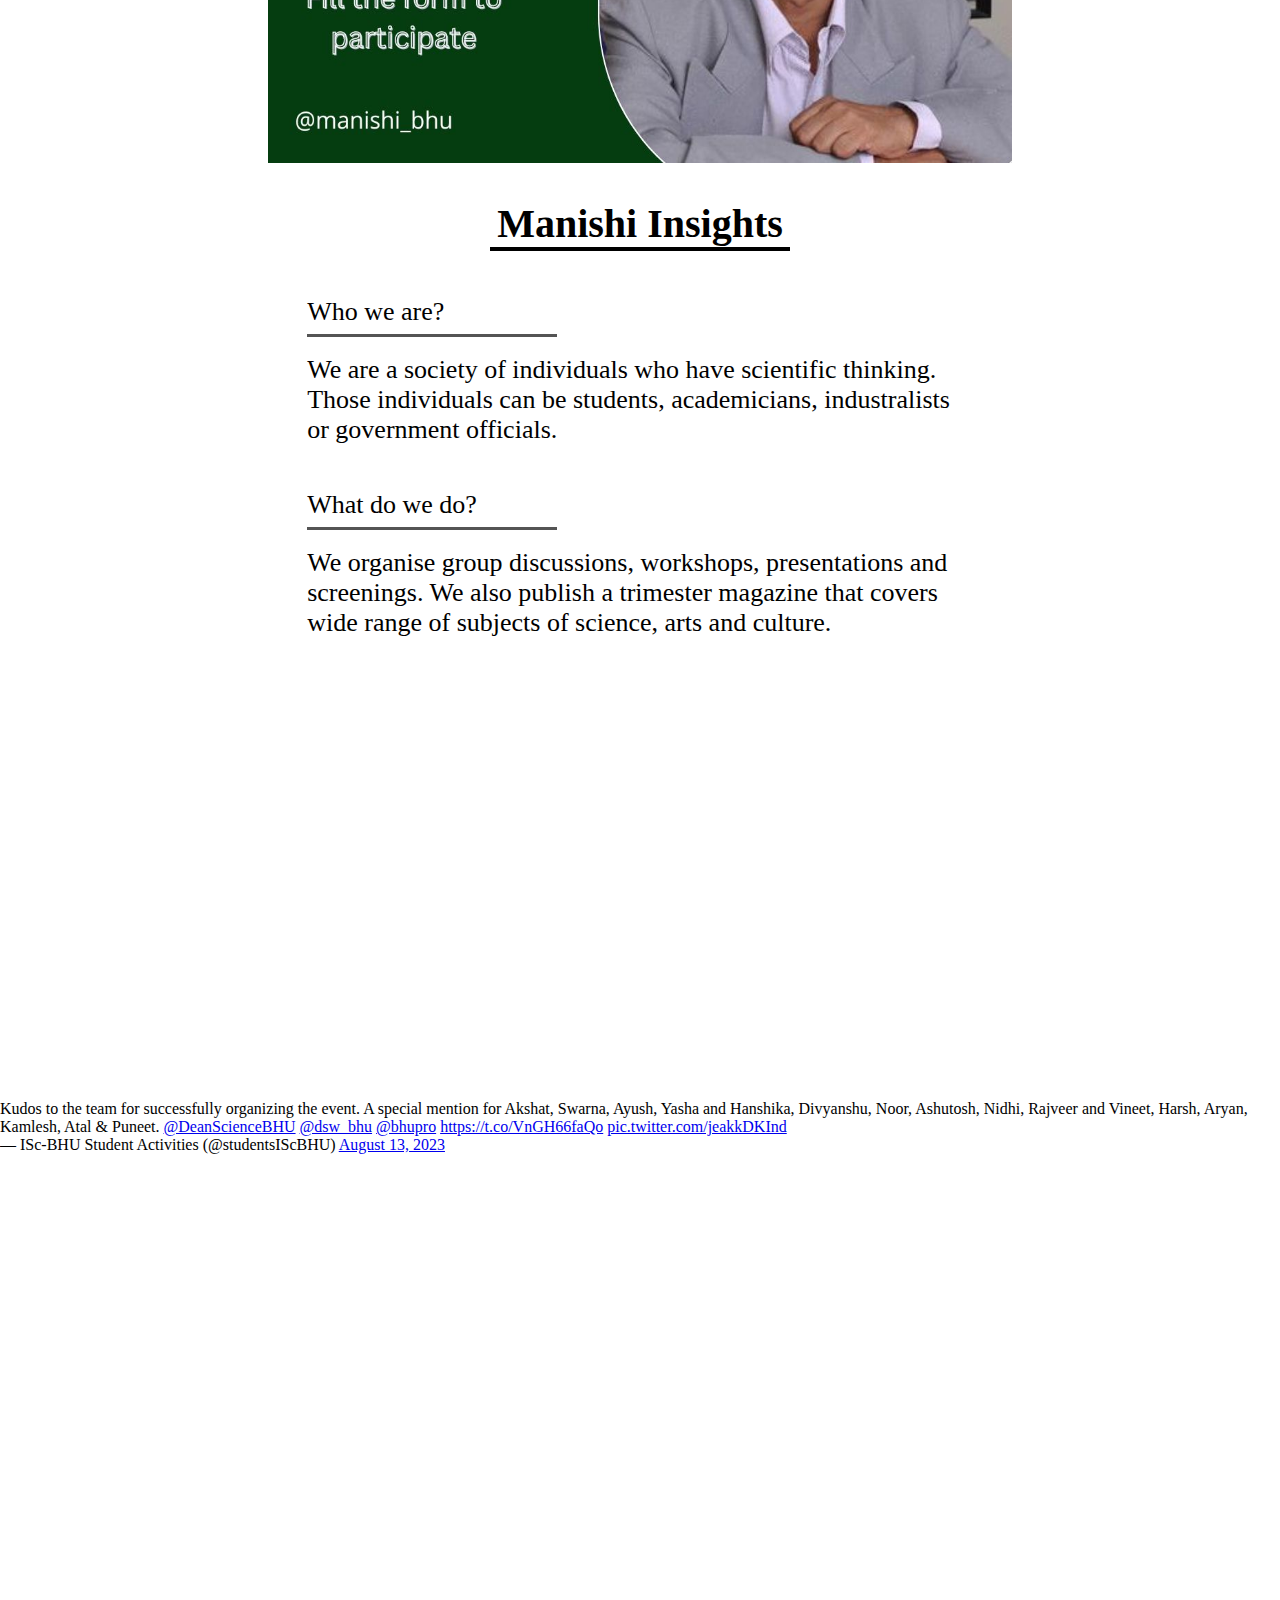
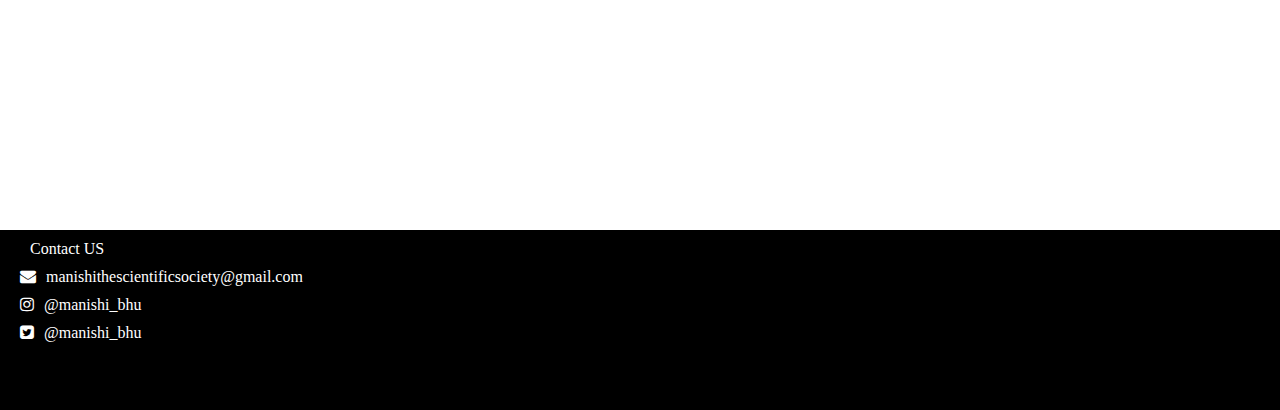
==== commit 7af3743c: "Merge pull request #4 from Rajveer07/main" ====
--- a/index.html
+++ b/index.html
@@ -3,7 +3,7 @@
 <head>
     <meta charset="UTF-8">
     <meta name="viewport" content="width=device-width, initial-scale=1.0">
-    <title>Document</title>
+    <title>manishi-the-scientific-society</title>
    <link rel="stylesheet" href="./css/style.css">
    <link rel="stylesheet" href="https://cdnjs.cloudflare.com/ajax/libs/font-awesome/4.7.0/css/font-awesome.min.css">
    <style>
@@ -68,7 +68,7 @@
         <p class="ship-text">Ship for sailors of science</p>
         <h1>Manīshi</h1>
         <div class="quote"><p class="big-quote">A society of like-minded individuals who come together to learn the wonders of science and its application for their benefit and of the <span class="word">WORLD.</span></div>
-       <a> <button>Join Now</button></a>
+       <a href="https://forms.gle/KtWgb9tYGKMmerDV9"> <button>Join Now</button></a>
     </div>
     <div class="svg-mode">
         <img  width="80%"s src="./assets/manishi.png">
@@ -91,12 +91,7 @@
     <div class="event-heading">
         <p>Events</p>
     </div>
-    <div id="clockContainer">
-        <div id="hour"></div>
-        <div id="minute"></div>
-        <div id="second"></div>
-    </div>
-    <div><h1 style="font-family: cursive; text-align: center; margin-top: 36px;">No upcoming events yet. We will inform you. Keep visiting.</h1></div>
+    <div class="poster-event">    <img src="./assets/event1.jpeg" height="100%" width="100%"></div>
     </section>
 <section id="insights" class="insights">
     <div class="insights-title"><p>Manishi Insights</p></div>
@@ -131,4 +126,4 @@
     <script src="./script/script.js"></script>
     <script src="./script/phone.js"></script>
 </body>
-</html>+</html>
--- a/css/style.css
+++ b/css/style.css
@@ -267,6 +267,20 @@
     margin-left: 10%;
 }
 
+.poster-event{
+    width: 60%;
+    height: 90%;
+    margin-top: 1%;
+    display: flex;
+    /* align-items: center; */
+    /* justify-content: center; */
+    /* justify-items: center; */
+    justify-self: center;
+    /* text-align: center; */
+    margin: auto;
+}
+
+
 .event-button button {
     margin: 3%;
     background-color: black;
@@ -442,7 +456,18 @@
     display: none;
 
    }
-
+   .poster-event{
+    width: 100%;
+    height: 80%;
+    margin-top: 1%;
+    display: flex;
+    /* align-items: center; */
+    /* justify-content: center; */
+    /* justify-items: center; */
+    justify-self: center;
+    /* text-align: center; */
+    margin: auto;
+   }
    #sm-hero{
     display: flex;
     flex-direction: column;
@@ -731,4 +756,5 @@
     display: inline-block;
     border-right: 2px solid transparent;
     animation: cursorBlink 1s infinite;
-}+}
+
